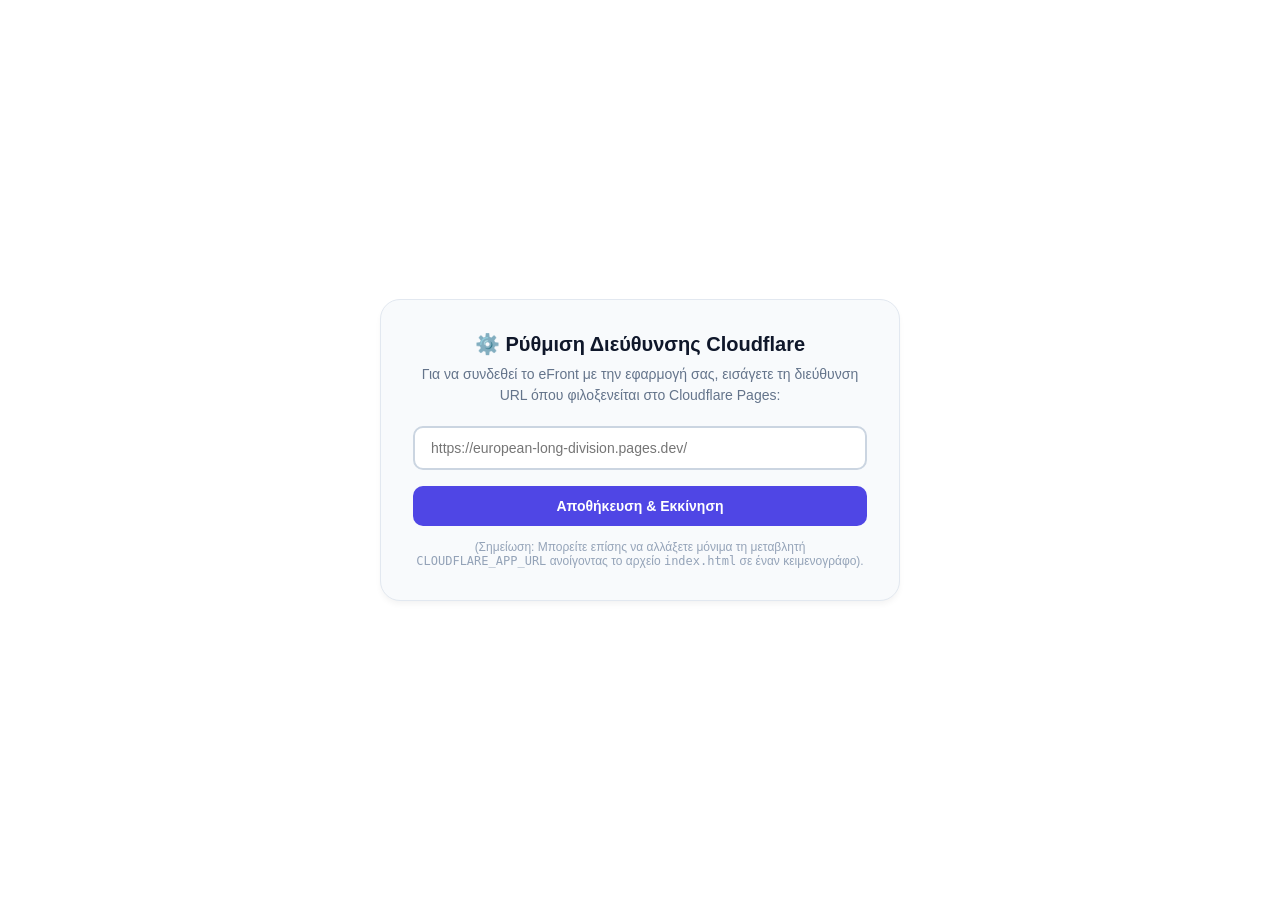
==== scorm-package/index.html @ 0f6de138 "Add files via upload" ====
<!DOCTYPE html>
<html lang="el">
<head>
  <meta charset="UTF-8" />
  <meta name="viewport" content="width=device-width, initial-scale=1.0, maximum-scale=1.0, user-scalable=no" />
  <title>Κάθετη Διαίρεση — eFront LMS SCORM Launcher</title>
  <script src="SCORM_API_wrapper.js"></script>
  <style>
    * {
      box-sizing: border-box;
      margin: 0;
      padding: 0;
    }
    html, body {
      width: 100%;
      height: 100%;
      overflow: hidden;
      background-color: #f8fafc;
      font-family: -apple-system, BlinkMacSystemFont, "Segoe UI", Roboto, Helvetica, Arial, sans-serif;
    }
    #app-frame {
      width: 100%;
      height: 100%;
      border: none;
      display: block;
    }
    /* Toast Notification για επιβεβαίωση βαθμολόγησης */
    #scorm-toast {
      position: fixed;
      bottom: 24px;
      right: 24px;
      background: #0f172a;
      color: #ffffff;
      padding: 12px 20px;
      border-radius: 12px;
      box-shadow: 0 10px 25px -5px rgba(0, 0, 0, 0.3);
      font-size: 14px;
      font-weight: 600;
      display: flex;
      align-items: center;
      gap: 10px;
      transform: translateY(100px);
      opacity: 0;
      transition: all 0.3s cubic-bezier(0.16, 1, 0.3, 1);
      z-index: 99999;
      pointer-events: none;
    }
    #scorm-toast.show {
      transform: translateY(0);
      opacity: 1;
    }
    #scorm-toast .badge-icon {
      width: 22px;
      height: 22px;
      background: #10b981;
      border-radius: 50%;
      display: inline-flex;
      align-items: center;
      justify-content: center;
      font-size: 13px;
    }
    /* Οθόνη Ρύθμισης URL αν δεν έχει οριστεί */
    #config-screen {
      display: none;
      position: fixed;
      inset: 0;
      background: #ffffff;
      z-index: 10000;
      flex-direction: column;
      align-items: center;
      justify-content: center;
      padding: 24px;
      text-align: center;
    }
    .config-card {
      max-width: 520px;
      width: 100%;
      background: #f8fafc;
      border: 1px solid #e2e8f0;
      border-radius: 20px;
      padding: 32px;
      box-shadow: 0 4px 6px -1px rgba(0, 0, 0, 0.05);
    }
    .config-title {
      font-size: 20px;
      font-weight: 700;
      color: #0f172a;
      margin-bottom: 8px;
    }
    .config-desc {
      font-size: 14px;
      color: #64748b;
      margin-bottom: 20px;
      line-height: 1.5;
    }
    .config-input {
      width: 100%;
      padding: 12px 16px;
      font-size: 14px;
      border: 2px solid #cbd5e1;
      border-radius: 10px;
      margin-bottom: 16px;
      outline: none;
    }
    .config-input:focus {
      border-color: #4f46e5;
    }
    .config-btn {
      width: 100%;
      background: #4f46e5;
      color: #ffffff;
      border: none;
      padding: 12px 20px;
      font-size: 14px;
      font-weight: 600;
      border-radius: 10px;
      cursor: pointer;
    }
    .config-btn:hover {
      background: #4338ca;
    }
  </style>
</head>
<body>

  <!-- Iframe που φορτώνει την εφαρμογή από το Cloudflare Pages -->
  <iframe
    id="app-frame"
    allow="clipboard-read; clipboard-write"
    sandbox="allow-scripts allow-same-origin allow-forms allow-popups allow-modals"
    title="Κάθετη Διαίρεση"
  ></iframe>

  <!-- Toast Notification όταν καταγράφεται ο βαθμός -->
  <div id="scorm-toast">
    <span class="badge-icon">✓</span>
    <span id="scorm-toast-text">Ο βαθμός καταχωρήθηκε στο eFront!</span>
  </div>

  <!-- Οθόνη πρώτης ρύθμισης URL (εμφανίζεται μόνο αν δεν έχει ρυθμιστεί το URL στο αρχείο) -->
  <div id="config-screen">
    <div class="config-card">
      <h2 class="config-title">⚙️ Ρύθμιση Διεύθυνσης Cloudflare</h2>
      <p class="config-desc">
        Για να συνδεθεί το eFront με την εφαρμογή σας, εισάγετε τη διεύθυνση URL όπου φιλοξενείται στο Cloudflare Pages:
      </p>
      <input
        type="url"
        id="input-app-url"
        class="config-input"
        placeholder="https://european-long-division.pages.dev/"
      />
      <button type="button" class="config-btn" onclick="saveAndLaunch()">
        Αποθήκευση &amp; Εκκίνηση
      </button>
      <p style="margin-top: 14px; font-size: 12px; color: #94a3b8;">
        (Σημείωση: Μπορείτε επίσης να αλλάξετε μόνιμα τη μεταβλητή <code>CLOUDFLARE_APP_URL</code> ανοίγοντας το αρχείο <code>index.html</code> σε έναν κειμενογράφο).
      </p>
    </div>
  </div>

  <script>
    // =========================================================================
    // 📌 ΡΥΘΜΙΣΗ ΔΙΕΥΘΥΝΣΗΣ CLOUDFLARE PAGES:
    // Αντικαταστήστε το παρακάτω URL με τη δική σας διεύθυνση στο Cloudflare Pages:
    // =========================================================================
    var CLOUDFLARE_APP_URL = "https://katheti-diairesi.pages.dev";
    // =========================================================================

    var lmsConnected = false;

    // Toast helper
    function showToast(message) {
      var toast = document.getElementById("scorm-toast");
      var text = document.getElementById("scorm-toast-text");
      text.textContent = message;
      toast.classList.add("show");
      setTimeout(function() {
        toast.classList.remove("show");
      }, 4000);
    }

    // Εκκίνηση εφαρμογής στο Iframe
    function launchApp(url) {
      var iframe = document.getElementById("app-frame");
      iframe.src = url;
    }

    // Αποθήκευση από οθόνη ρύθμισης
    function saveAndLaunch() {
      var val = document.getElementById("input-app-url").value.trim();
      if (!val) return;
      if (!val.startsWith("http://") && !val.startsWith("https://")) {
        val = "https://" + val;
      }
      localStorage.setItem("math_scorm_app_url", val);
      document.getElementById("config-screen").style.display = "none";
      launchApp(val);
    }

    // Αρχικοποίηση SCORM κατά τη φόρτωση
    window.addEventListener("load", function() {
      // 1. Σύνδεση με το LMS (eFront)
      try {
        lmsConnected = pipwerks.scorm.init();
        if (lmsConnected) {
          console.log("[SCORM Launcher] Επιτυχής σύνδεση με το eFront LMS!");
          var status = pipwerks.scorm.get("cmi.core.lesson_status");
          if (!status || status === "not attempted") {
            pipwerks.scorm.set("cmi.core.lesson_status", "incomplete");
            pipwerks.scorm.save();
          }
        } else {
          console.warn("[SCORM Launcher] Δεν εντοπίστηκε LMS API (τρέχει αυτόνομα).");
        }
      } catch (e) {
        console.error("[SCORM Launcher] Σφάλμα αρχικοποίησης SCORM:", e);
      }

      // 2. Καθορισμός URL εφαρμογής
      var params = new URLSearchParams(window.location.search);
      var urlParam = params.get("app_url");
      var storedUrl = localStorage.getItem("math_scorm_app_url");

      var targetUrl = urlParam || storedUrl || CLOUDFLARE_APP_URL;

      // Αν δεν έχει αλλαχτεί το default παράδειγμα και δεν υπάρχει αποθηκευμένο
      if (!urlParam && !storedUrl && CLOUDFLARE_APP_URL === "https://katheti-diairesi.pages.dev") {
        document.getElementById("config-screen").style.display = "flex";
      } else {
        launchApp(targetUrl);
      }
    });

    // 3. Ακρόαση μηνύματος ολοκλήρωσης Game Mode από την εφαρμογή
    window.addEventListener("message", function(event) {
      if (!event.data) return;

      if (event.data.type === "MATH_DIVISION_GAME_COMPLETED") {
        var score = event.data.score; // Ποσοστό 0 - 100
        var passed = event.data.passed; // true αν >= 50%
        console.log("[SCORM Launcher] Λήφθηκε βαθμολογία Game Mode:", score, "% (Passed:", passed, ")");

        if (lmsConnected) {
          // Αποστολή βαθμολογίας στο eFront
          pipwerks.scorm.set("cmi.core.score.raw", String(score));
          pipwerks.scorm.set("cmi.core.score.min", "0");
          pipwerks.scorm.set("cmi.core.score.max", "100");
          pipwerks.scorm.set("cmi.core.lesson_status", passed ? "passed" : "completed");
          pipwerks.scorm.save();

          showToast("Ο βαθμός (" + score + "%) καταχωρήθηκε επιτυχώς στο eFront!");
        } else {
          showToast("Game Over: " + score + "% (LMS Standalone)");
        }
      }
    });

    // 4. Καθαρός τερματισμός συνεδρίας LMS κατά το κλείσιμο
    window.addEventListener("beforeunload", function() {
      if (lmsConnected) {
        pipwerks.scorm.quit();
      }
    });
  </script>
</body>
</html>
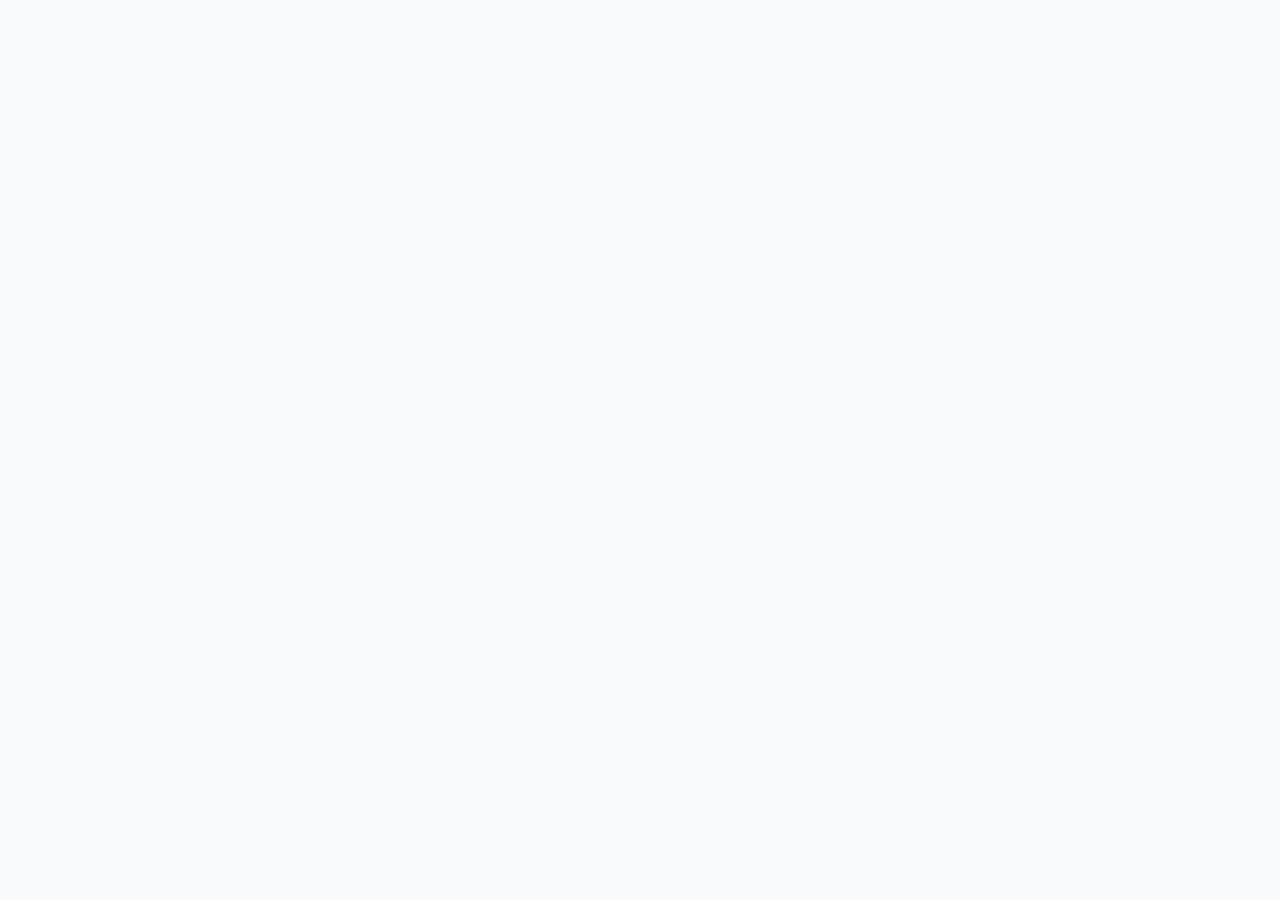
==== commit 83299898: "Update index.html" ====
--- a/scorm-package/index.html
+++ b/scorm-package/index.html
@@ -164,7 +164,7 @@
     // 📌 ΡΥΘΜΙΣΗ ΔΙΕΥΘΥΝΣΗΣ CLOUDFLARE PAGES:
     // Αντικαταστήστε το παρακάτω URL με τη δική σας διεύθυνση στο Cloudflare Pages:
     // =========================================================================
-    var CLOUDFLARE_APP_URL = "https://katheti-diairesi.pages.dev";
+    var CLOUDFLARE_APP_URL = "https://european-long-division.pages.dev/";
     // =========================================================================
 
     var lmsConnected = false;
